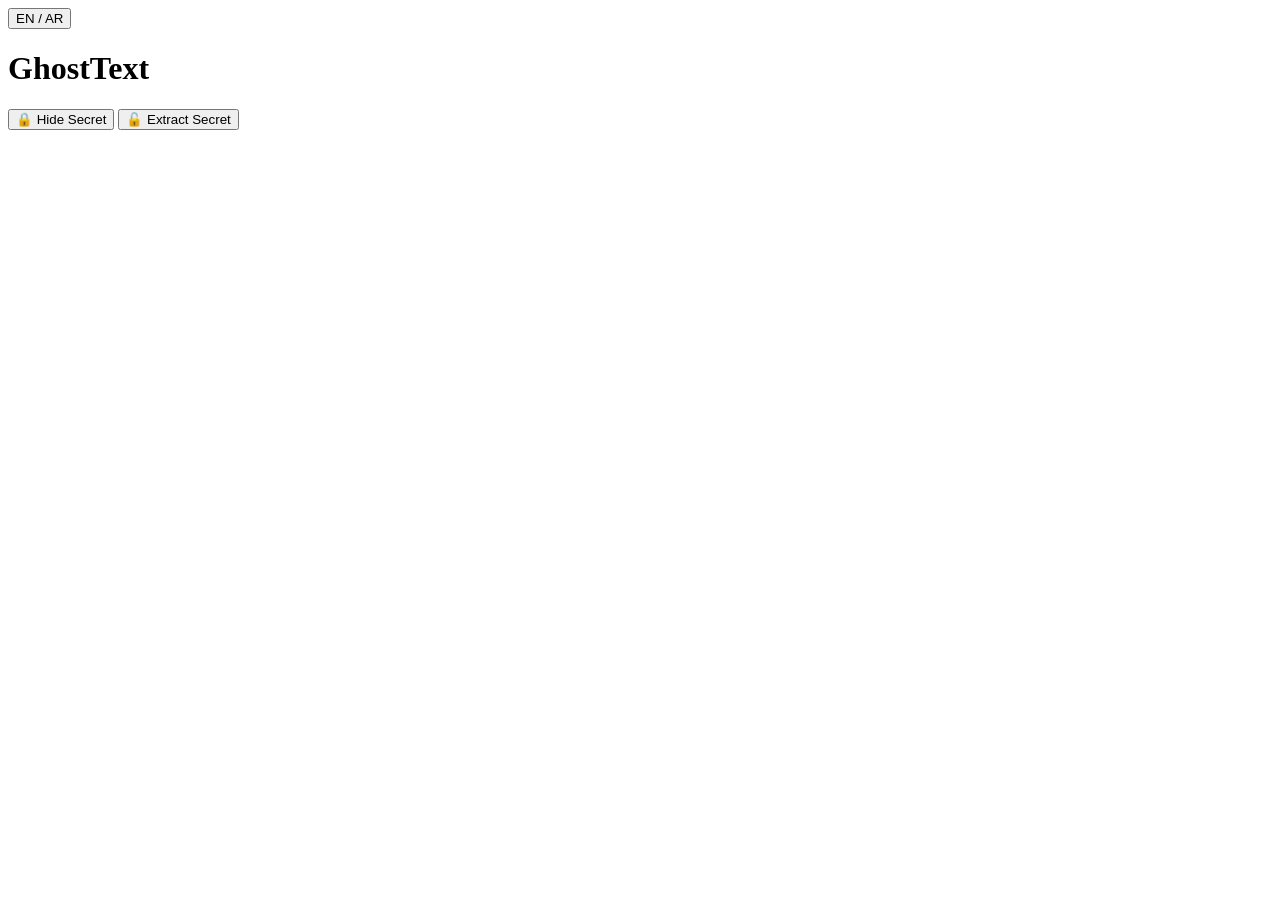
==== templates/index.html @ 4b415537 "Create index.html" ====
<!DOCTYPE html>
<html lang="en">
    <head>
        <title>GhostText</title>
        <link rel="stylesheet" href="../static/css/style.css">
    </head>
    <body>
        
        <div class="top-bar">
            <button id="langBtn" class="lang-switch">
                <span id="textEN" class="active-lang">EN</span>
                <span class="divider">/</span>
                <span id="textAR">AR</span>
            </button>
        </div>
        
        <div class="hacker-container">
            <h1 class="logo">Ghost<span>Text</span></h1>
            
            <div class="action-buttons">
                <button id="hideBtn" class="btn-hide">🔒 Hide Secret</button>
                <button id="extractBtn" class="btn-extract">🔓 Extract Secret</button>
            </div>
            
        </div>
        
    </body>
</html>
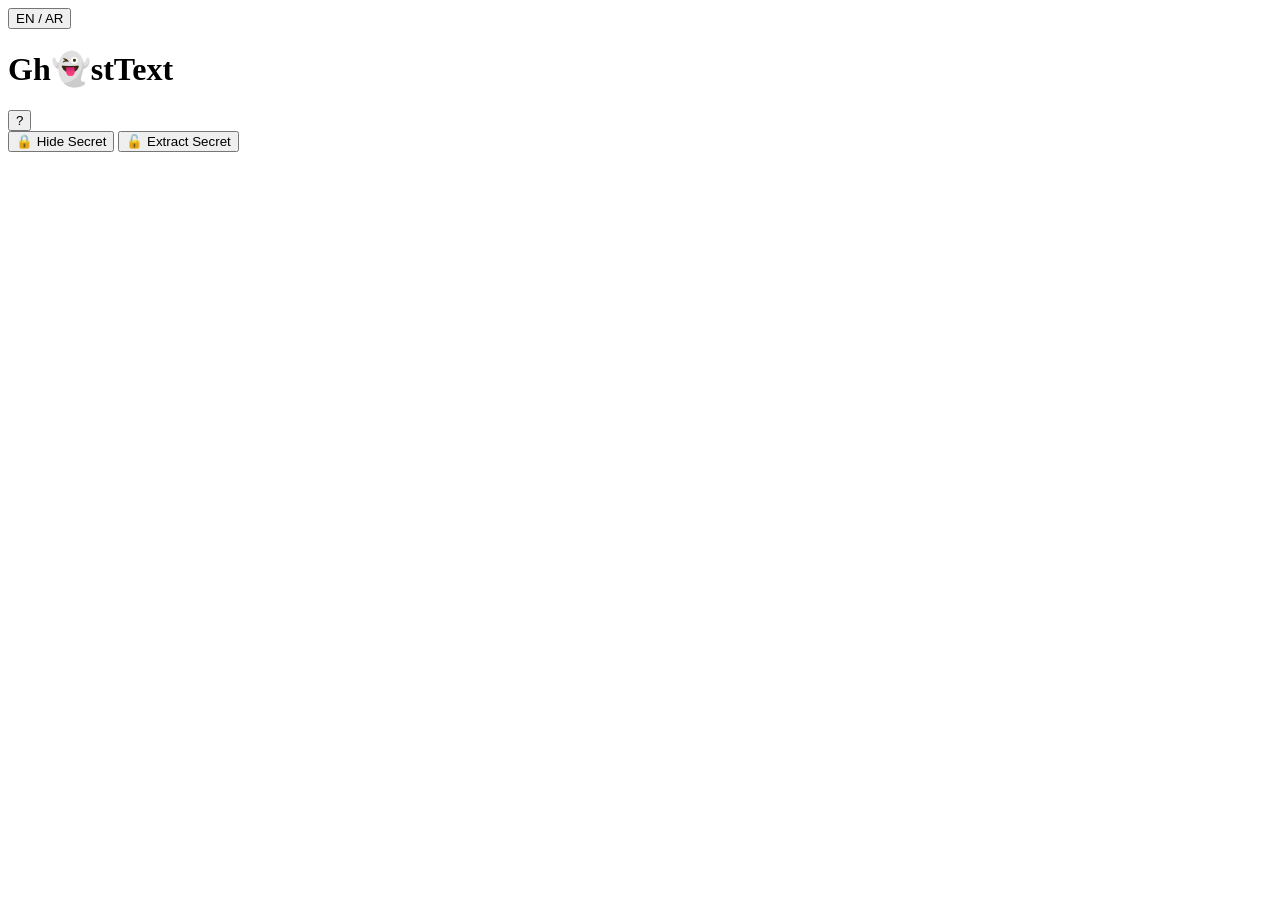
==== commit 37c0a81d: "Refactor: clean up HTML structure and improve UI" ====
--- a/templates/index.html
+++ b/templates/index.html
@@ -1,28 +1,51 @@
 <!DOCTYPE html>
 <html lang="en">
-    <head>
-        <title>GhostText</title>
-        <link rel="stylesheet" href="../static/css/style.css">
-    </head>
-    <body>
-        
-        <div class="top-bar">
-            <button id="langBtn" class="lang-switch">
-                <span id="textEN" class="active-lang">EN</span>
-                <span class="divider">/</span>
-                <span id="textAR">AR</span>
+<head>
+    <meta charset="UTF-8">
+    <meta name="viewport" content="width=device-width, initial-scale=1.0">
+    <title>GhostText</title>
+    <link rel="preconnect" href="https://fonts.googleapis.com">
+    <link rel="preconnect" href="https://fonts.gstatic.com" crossorigin>
+    <link href="https://fonts.googleapis.com/css2?family=Poppins:wght@300;400;500;600;700;800&display=swap" rel="stylesheet">
+    <link rel="stylesheet" href="../static/css/style.css">
+</head>
+<body>
+
+    <div class="background">
+        <div class="gradient"></div>
+        <div class="glow glow1"></div>
+        <div class="glow glow2"></div>
+        <div class="waves">
+            <span></span>
+            <span></span>
+            <span></span>
+        </div>
+    </div>
+
+    <header class="top-bar">
+        <button id="langBtn" class="lang-switch">
+            <span id="textEN" class="active-lang">EN</span>
+            <span class="divider">/</span>
+            <span id="textAR">AR</span>
+        </button>
+    </header>
+
+    <main class="container">
+        <h1 class="logo">Gh<span class="ghost-icon">👻</span>st<span>Text</span></h1>
+
+        <button id="helpBtn" class="help-btn" aria-label="Help">?</button>
+
+        <div class="action-buttons">
+            <button id="hideBtn" class="primary-btn">
+                <span class="icon">🔒</span>
+                <span>Hide Secret</span>
+            </button>
+            <button id="extractBtn" class="secondary-btn">
+                <span class="icon">🔓</span>
+                <span>Extract Secret</span>
             </button>
         </div>
-        
-        <div class="hacker-container">
-            <h1 class="logo">Ghost<span>Text</span></h1>
-            
-            <div class="action-buttons">
-                <button id="hideBtn" class="btn-hide">🔒 Hide Secret</button>
-                <button id="extractBtn" class="btn-extract">🔓 Extract Secret</button>
-            </div>
-            
-        </div>
-        
-    </body>
+    </main>
+
+</body>
 </html>
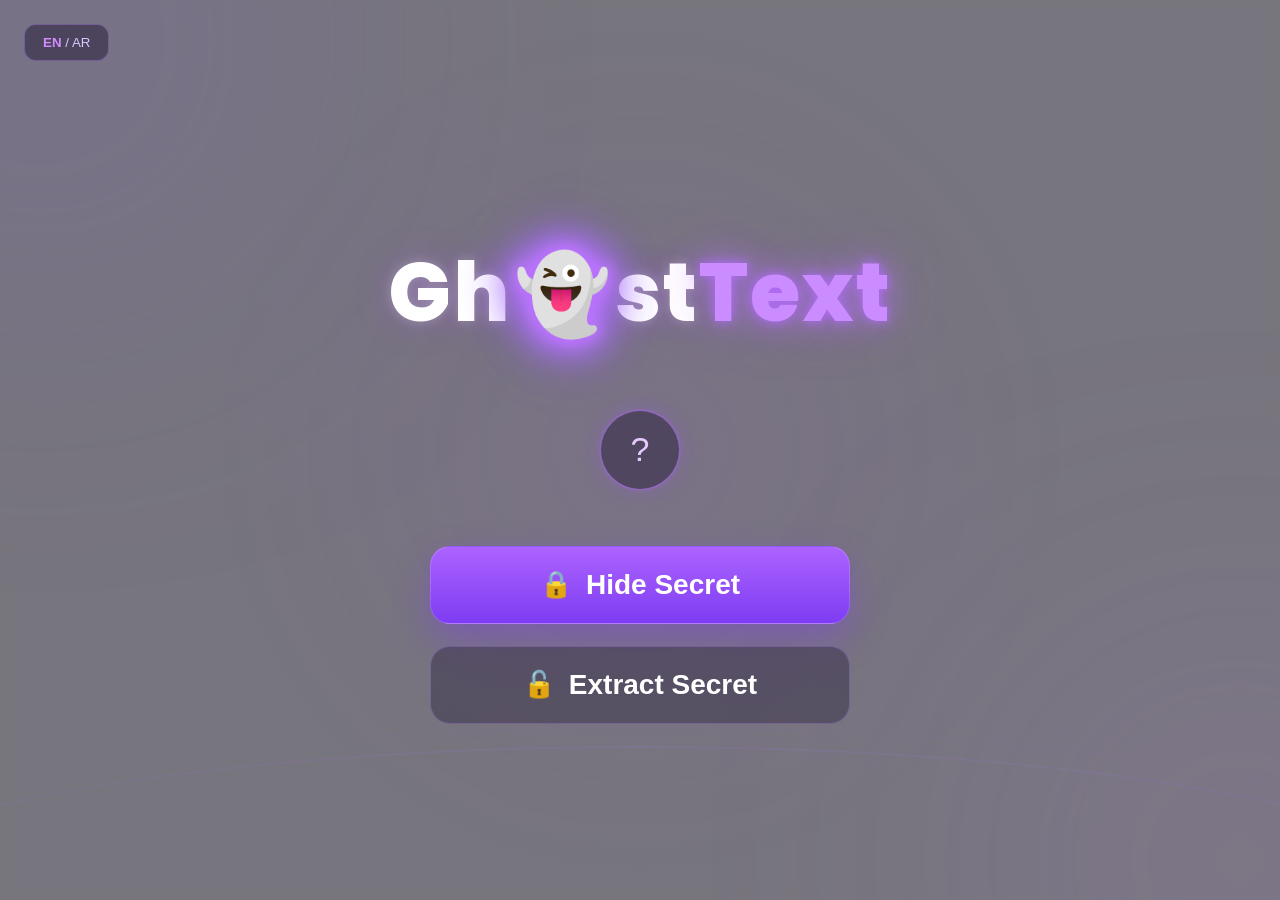
==== commit d3090b73: "Update UI design and colors" ====
--- a/templates/index.html
+++ b/templates/index.html
@@ -1,51 +1,56 @@
 <!DOCTYPE html>
 <html lang="en">
+
 <head>
     <meta charset="UTF-8">
     <meta name="viewport" content="width=device-width, initial-scale=1.0">
     <title>GhostText</title>
+
     <link rel="preconnect" href="https://fonts.googleapis.com">
     <link rel="preconnect" href="https://fonts.gstatic.com" crossorigin>
-    <link href="https://fonts.googleapis.com/css2?family=Poppins:wght@300;400;500;600;700;800&display=swap" rel="stylesheet">
+    <link href="https://fonts.googleapis.com/css2?family=Poppins:wght@300;400;500;600;700;800&display=swap"
+        rel="stylesheet">
+
     <link rel="stylesheet" href="../static/css/style.css">
 </head>
+
 <body>
 
-    <div class="background">
-        <div class="gradient"></div>
-        <div class="glow glow1"></div>
-        <div class="glow glow2"></div>
-        <div class="waves">
-            <span></span>
-            <span></span>
-            <span></span>
-        </div>
+    <div class="back-div">
+        <div class="color-layer"></div>
+        <div class="circle-1"></div>
+        <div class="circle-2"></div>
+
+        <div class="shape1"></div>
+        <div class="shape2"></div>
+        <div class="shape3"></div>
     </div>
 
-    <header class="top-bar">
-        <button id="langBtn" class="lang-switch">
-            <span id="textEN" class="active-lang">EN</span>
+    <header class="top-box">
+        <button id="langBtn" class="btn-lang">
+            <span id="textEN" class="text-active">EN</span>
             <span class="divider">/</span>
             <span id="textAR">AR</span>
         </button>
     </header>
 
-    <main class="container">
-        <h1 class="logo">Gh<span class="ghost-icon">👻</span>st<span>Text</span></h1>
+    <main class="main-box">
+        <h1 class="my-logo">Gh<span class="emoji-ghost">👻</span>st<span>Text</span></h1>
 
-        <button id="helpBtn" class="help-btn" aria-label="Help">?</button>
+        <button id="helpBtn" class="btn-question" aria-label="Help">?</button>
 
-        <div class="action-buttons">
-            <button id="hideBtn" class="primary-btn">
-                <span class="icon">🔒</span>
+        <div class="all-buttons">
+            <button id="hideBtn" class="button-1">
+                <span class="icon-lock">🔒</span>
                 <span>Hide Secret</span>
             </button>
-            <button id="extractBtn" class="secondary-btn">
-                <span class="icon">🔓</span>
+            <button id="extractBtn" class="button-2">
+                <span class="icon-lock">🔓</span>
                 <span>Extract Secret</span>
             </button>
         </div>
     </main>
 
 </body>
+
 </html>
--- a/static/css/style.css
+++ b/static/css/style.css
@@ -0,0 +1,270 @@
+body {
+    font-family: 'Poppins', sans-serif;
+    height: 100vh;
+    overflow: hidden;
+    display: flex;
+    justify-content: center;
+    align-items: center;
+    color: #fff;
+    background-image: linear-gradient(rgba(8, 5, 18, 0.55), rgba(8, 5, 18, 0.55)), url("../../background.png");
+    background-size: cover;
+    background-position: center;
+    background-repeat: no-repeat;
+    background-attachment: fixed;
+    margin: 0;
+    padding: 0;
+}
+
+.back-div {
+    position: fixed;
+    inset: 0;
+    overflow: hidden;
+    z-index: -2;
+}
+
+.color-layer {
+    position: absolute;
+    inset: 0;
+    background: radial-gradient(circle at center, rgba(168, 85, 247, .08), transparent 55%);
+    backdrop-filter: blur(2px);
+    -webkit-backdrop-filter: blur(2px);
+    pointer-events: none;
+}
+
+.circle-1 {
+    position: absolute;
+    width: 420px;
+    height: 420px;
+    background: #8b5cf6;
+    left: -170px;
+    top: -170px;
+    border-radius: 50%;
+    filter: blur(170px);
+    opacity: 0.22;
+}
+
+.circle-2 {
+    position: absolute;
+    width: 380px;
+    height: 380px;
+    background: #c084fc;
+    right: -150px;
+    bottom: -150px;
+    border-radius: 50%;
+    filter: blur(170px);
+    opacity: 0.22;
+}
+
+.shape1 {
+    position: absolute;
+    left: -15%;
+    bottom: -170px;
+    width: 130%;
+    height: 320px;
+    border: 2px solid rgba(180, 120, 255, 0.10);
+    border-radius: 50%;
+    animation: myWave 12s ease-in-out infinite;
+}
+
+.shape2 {
+    position: absolute;
+    left: -15%;
+    bottom: -150px;
+    width: 130%;
+    height: 320px;
+    border: 2px solid rgba(180, 120, 255, 0.10);
+    border-radius: 50%;
+    opacity: 0.35;
+    animation: myWave 18s ease-in-out infinite;
+}
+
+.shape3 {
+    position: absolute;
+    left: -15%;
+    bottom: -130px;
+    width: 130%;
+    height: 320px;
+    border: 2px solid rgba(180, 120, 255, 0.10);
+    border-radius: 50%;
+    opacity: 0.18;
+    animation: myWave 24s ease-in-out infinite;
+}
+
+@keyframes myWave {
+    0% { transform: translateX(-2%) scaleX(1); }
+    50% { transform: translateX(2%) scaleX(1.03); }
+    100% { transform: translateX(-2%) scaleX(1); }
+}
+
+.top-box {
+    position: absolute;
+    top: 24px;
+    left: 24px;
+}
+
+.btn-lang {
+    padding: 10px 18px;
+    background-color: rgba(20, 14, 40, 0.45);
+    border: 1px solid rgba(190, 140, 255, .35);
+    border-radius: 12px;
+    color: #d8c7ff;
+    backdrop-filter: blur(18px);
+    -webkit-backdrop-filter: blur(18px);
+    cursor: pointer;
+    transition: 0.35s ease;
+}
+
+.btn-lang:hover {
+    border-color: #bb7cff;
+    box-shadow: 0 0 18px rgba(187, 124, 255, .45), inset 0 0 10px rgba(255, 255, 255, .05);
+}
+
+.text-active {
+    color: #d28cff;
+    font-weight: bold;
+}
+
+.main-box {
+    text-align: center;
+    position: relative;
+    z-index: 5;
+}
+
+.my-logo {
+    font-size: 82px;
+    font-weight: 800;
+    letter-spacing: 2px;
+    color: #ffffff;
+    text-shadow: 0 0 12px rgba(255, 255, 255, .25), 0 0 35px rgba(168, 85, 247, .35);
+}
+
+.my-logo span {
+    color: #cb8cff;
+    text-shadow: 0 0 12px #b66cff, 0 0 35px rgba(182, 108, 255, .75), 0 0 60px rgba(182, 108, 255, .35);
+}
+
+.emoji-ghost {
+    display: inline-block;
+    margin-left: 2px;
+    margin-right: 2px;
+    font-size: 0.95em;
+    filter: drop-shadow(0 0 8px #d28cff) drop-shadow(0 0 18px #8b5cf6);
+    animation: animGhost 3s ease-in-out infinite, animGlow 2.5s ease-in-out infinite;
+}
+
+@keyframes animGhost {
+    0% { transform: translateY(0) rotate(0deg); }
+    50% { transform: translateY(-8px) rotate(-6deg); }
+    100% { transform: translateY(0) rotate(0deg); }
+}
+
+@keyframes animGlow {
+    0% { filter: drop-shadow(0 0 8px #d28cff) drop-shadow(0 0 18px #8b5cf6); }
+    50% { filter: drop-shadow(0 0 18px #ffffff) drop-shadow(0 0 35px #b66cff); }
+    100% { filter: drop-shadow(0 0 8px #d28cff) drop-shadow(0 0 18px #8b5cf6); }
+}
+
+.btn-question {
+    margin-top: 55px;
+    margin-bottom: 55px;
+    margin-left: auto;
+    margin-right: auto;
+    width: 82px;
+    height: 82px;
+    border-radius: 50%;
+    background-color: rgba(30, 18, 52, .45);
+    border: 2px solid rgba(192, 132, 252, .55);
+    color: #e5c9ff;
+    font-size: 34px;
+    backdrop-filter: blur(20px);
+    -webkit-backdrop-filter: blur(20px);
+    cursor: pointer;
+    display: flex;
+    justify-content: center;
+    align-items: center;
+    animation: floatUp 3s ease-in-out infinite;
+    transition: 0.35s ease;
+    box-shadow: 0 0 20px rgba(168, 85, 247, .25);
+}
+
+.btn-question:hover {
+    transform: translateY(-6px) scale(1.08);
+    background-color: rgba(168, 85, 247, .18);
+    box-shadow: 0 0 18px rgba(192, 132, 252, .55), 0 0 45px rgba(168, 85, 247, .35);
+}
+
+@keyframes floatUp {
+    0% { transform: translateY(0); }
+    50% { transform: translateY(-14px); }
+    100% { transform: translateY(0); }
+}
+
+.all-buttons {
+    display: flex;
+    flex-direction: column;
+    gap: 22px;
+    align-items: center;
+}
+
+.button-1 {
+    width: 420px;
+    padding-top: 22px;
+    padding-bottom: 22px;
+    border-radius: 20px;
+    font-size: 28px;
+    font-weight: 700;
+    display: flex;
+    justify-content: center;
+    align-items: center;
+    gap: 14px;
+    cursor: pointer;
+    color: #fff;
+    backdrop-filter: blur(20px);
+    -webkit-backdrop-filter: blur(20px);
+    transition: 0.35s ease;
+    background: linear-gradient(180deg, #ad63ff, #7d3df2);
+    border: 1px solid rgba(255, 255, 255, .15);
+    box-shadow: 0 15px 35px rgba(125, 61, 242, .40);
+}
+
+.button-1:hover {
+    transform: translateY(-5px);
+    box-shadow: 0 0 30px rgba(173, 99, 255, .55), 0 15px 40px rgba(125, 61, 242, .45);
+}
+
+.button-2 {
+    width: 420px;
+    padding-top: 22px;
+    padding-bottom: 22px;
+    border-radius: 20px;
+    font-size: 28px;
+    font-weight: 700;
+    display: flex;
+    justify-content: center;
+    align-items: center;
+    gap: 14px;
+    cursor: pointer;
+    color: #fff;
+    backdrop-filter: blur(20px);
+    -webkit-backdrop-filter: blur(20px);
+    transition: 0.35s ease;
+    background-color: rgba(26, 18, 46, .35);
+    border: 1px solid rgba(190, 140, 255, .30);
+}
+
+.button-2:hover {
+    transform: translateY(-5px);
+    background-color: rgba(40, 24, 65, .55);
+    box-shadow: 0 0 30px rgba(173, 99, 255, .35);
+}
+
+.icon-lock {
+    font-size: 26px;
+}
+
+@media(max-width:700px) {
+    .my-logo { font-size: 56px; }
+    .button-1 { width: 90%; font-size: 20px; }
+    .button-2 { width: 90%; font-size: 20px; }
+    .btn-question { width: 70px; height: 70px; }
+}
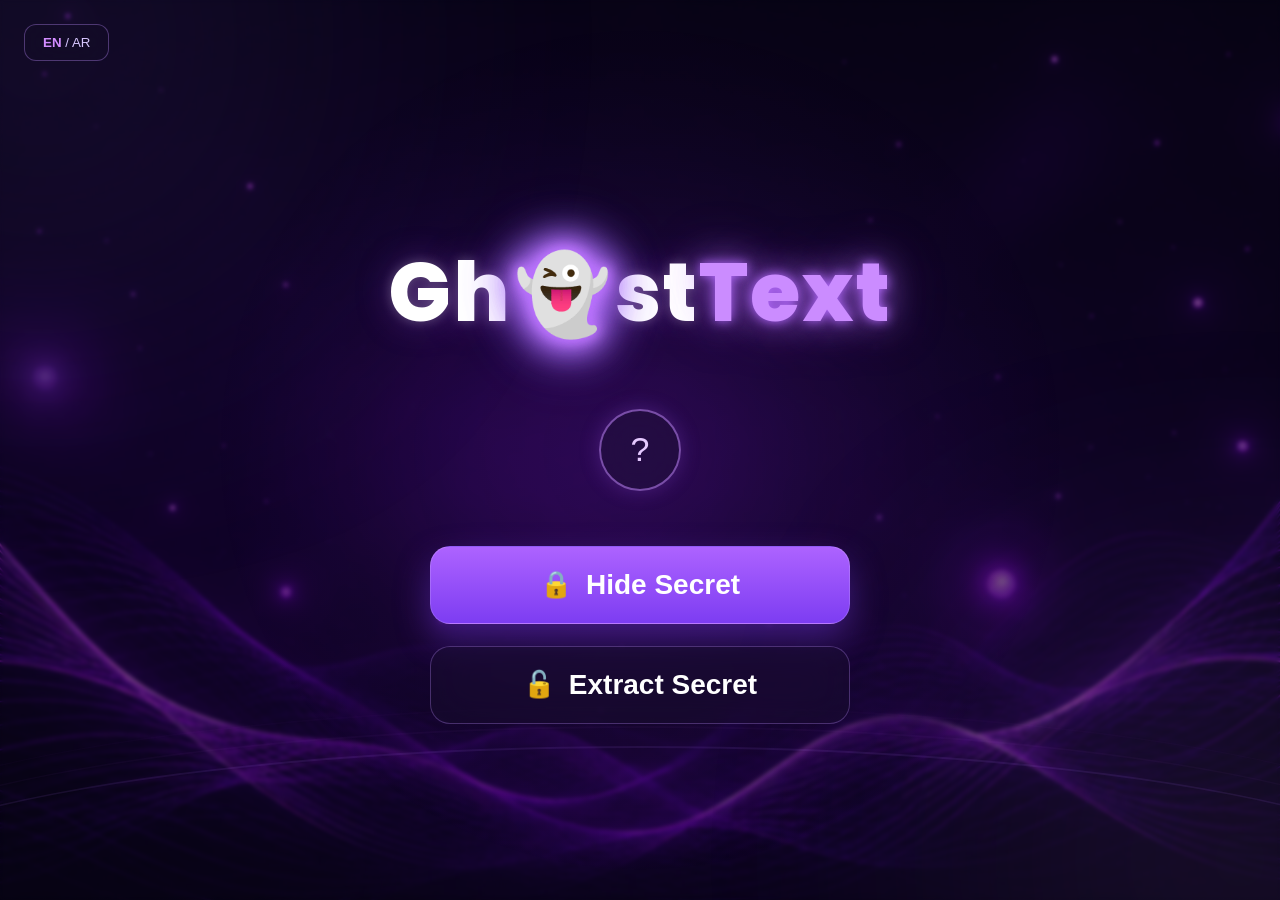
==== commit bf0f113a: "fixing small issues" ====
--- a/templates/index.html
+++ b/templates/index.html
@@ -1,26 +1,20 @@
 <!DOCTYPE html>
 <html lang="en">
-
 <head>
     <meta charset="UTF-8">
     <meta name="viewport" content="width=device-width, initial-scale=1.0">
     <title>GhostText</title>
-
     <link rel="preconnect" href="https://fonts.googleapis.com">
     <link rel="preconnect" href="https://fonts.gstatic.com" crossorigin>
-    <link href="https://fonts.googleapis.com/css2?family=Poppins:wght@300;400;500;600;700;800&display=swap"
-        rel="stylesheet">
-
+    <link href="https://fonts.googleapis.com/css2?family=Poppins:wght@300;400;500;600;700;800&display=swap" rel="stylesheet">
     <link rel="stylesheet" href="../static/css/style.css">
 </head>
-
 <body>
 
     <div class="back-div">
         <div class="color-layer"></div>
         <div class="circle-1"></div>
         <div class="circle-2"></div>
-
         <div class="shape1"></div>
         <div class="shape2"></div>
         <div class="shape3"></div>
@@ -36,7 +30,7 @@
 
     <main class="main-box">
         <h1 class="my-logo">Gh<span class="emoji-ghost">👻</span>st<span>Text</span></h1>
-
+        
         <button id="helpBtn" class="btn-question" aria-label="Help">?</button>
 
         <div class="all-buttons">
@@ -50,7 +44,7 @@
             </button>
         </div>
     </main>
-
+    
+    <script src="../static/js/index.js"></script>
 </body>
-
 </html>
--- a/static/css/style.css
+++ b/static/css/style.css
@@ -150,6 +150,7 @@
     font-size: 0.95em;
     filter: drop-shadow(0 0 8px #d28cff) drop-shadow(0 0 18px #8b5cf6);
     animation: animGhost 3s ease-in-out infinite, animGlow 2.5s ease-in-out infinite;
+    pointer-events: none;
 }
 
 @keyframes animGhost {
@@ -198,7 +199,9 @@
     50% { transform: translateY(-14px); }
     100% { transform: translateY(0); }
 }
-
+button {
+    user-select: none;
+}
 .all-buttons {
     display: flex;
     flex-direction: column;
@@ -221,7 +224,11 @@
     color: #fff;
     backdrop-filter: blur(20px);
     -webkit-backdrop-filter: blur(20px);
-    transition: 0.35s ease;
+transition:
+    transform .35s ease,
+    box-shadow .35s ease,
+    background .35s ease,
+    border-color .35s ease;   
     background: linear-gradient(180deg, #ad63ff, #7d3df2);
     border: 1px solid rgba(255, 255, 255, .15);
     box-shadow: 0 15px 35px rgba(125, 61, 242, .40);
@@ -247,7 +254,11 @@
     color: #fff;
     backdrop-filter: blur(20px);
     -webkit-backdrop-filter: blur(20px);
-    transition: 0.35s ease;
+transition:
+    transform .35s ease,
+    box-shadow .35s ease,
+    background .35s ease,
+    border-color .35s ease;
     background-color: rgba(26, 18, 46, .35);
     border: 1px solid rgba(190, 140, 255, .30);
 }
